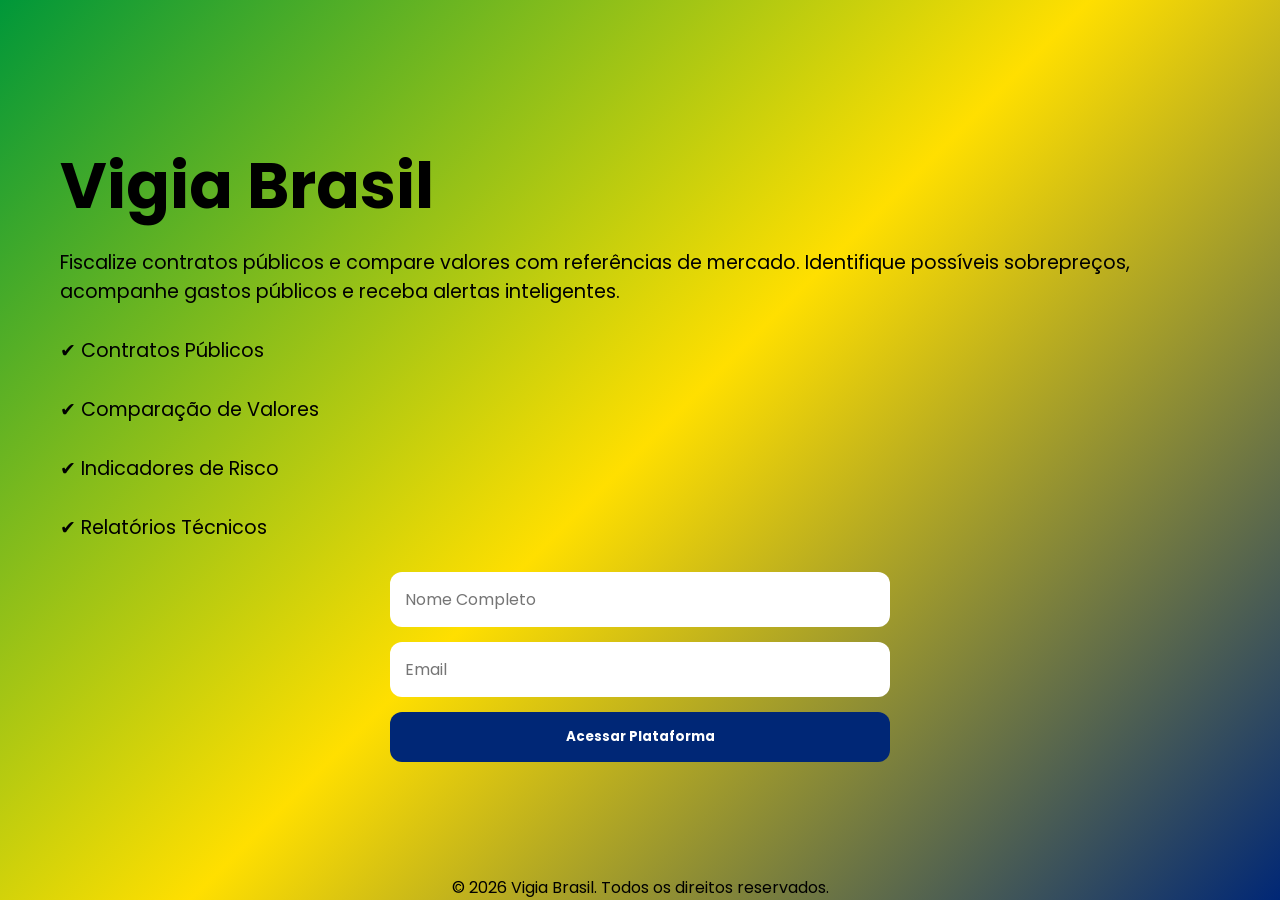
==== index.html @ 0b6b7aa6 "C:\Users\User\OneDrive\Documentos\GitHub\vigia_brasil\index.html Primeiro passo foi dado!" ====
<!DOCTYPE html>
<html lang="pt-BR">

<head>
    <meta charset="UTF-8">
    <meta name="viewport" content="width=device-width, initial-scale=1.0">
    <link rel="stylesheet" href="style.css">
    <title>Vigia Brasil</title>
    <link href="https://fonts.googleapis.com/css2?family=Poppins:wght@300;400;600;700&display=swap" rel="stylesheet">
</head>

<body>
    <div class="container">
        <div class="hero">
            <h1>Vigia Brasil</h1>
            <p>
                Fiscalize contratos públicos e compare valores com referências de mercado.

                Identifique possíveis sobrepreços, acompanhe gastos públicos e receba alertas inteligentes.
            </p>
            <div class="beneficios">


                <p>✔ Contratos Públicos</p>

                <p>✔ Comparação de Valores</p>

                <p>✔ Indicadores de Risco</p>

                <p>✔ Relatórios Técnicos</p>

            </div>
            <form class="cadastro">
                <input id="nome" 
                type="text" placeholder="Nome Completo" required>
                <input id="email" type="email" placeholder="Email" required>
                <button type="submit">Acessar Plataforma</button>
            </form>
            <div id="mensagem"></div>
        </div>
    </div>
<script src="script.js"></script>
</body>

<footer>
    <p>&copy; 2026 Vigia Brasil. Todos os direitos reservados.</p>
</footer>

</html>
---- style.css ----
*{
    margin: 0;
    padding: 0;
    box-sizing: border-box;
    font-family: 'Poppins', sans-serif;
}
body{
    height:100vh;
    margin:0;
    background: linear-gradient(
        135deg,
        #009739,
        #ffdf00,
        #002776
    );

    display: flex;
    justify-content: center;
    align-items: center;
}

.container{
    flex: 1;
    width:100%;
    max-width:1200px;
    padding:20px;
}

.hero{
   .hero{
    width: 700px;
    max-width: 90%;

    background: rgba(255,255,255,0.15);

    backdrop-filter: blur(15px);
    -webkit-backdrop-filter: blur(15px);

    border: 1px solid rgba(255,255,255,0.2);

    box-shadow: 0 20px 50px rgba(0,0,0,.25);
}
}

.hero h1{
    font-size:4rem;
    margin-bottom:15px;
}

.hero p{
    font-size:1.2rem;
    margin-bottom:30px;
}

.cadastro{
    display:flex;
    flex-direction:column;
    gap:15px;

    max-width:500px;

    margin:auto;
}

.cadastro input{
    padding:15px;

    border:none;

    border-radius:12px;

    font-size:1rem;
}

.cadastro button{
    padding:15px;

    border:none;

    border-radius:12px;

    background:#002776;

    color:white;

    font-weight:bold;

    cursor:pointer;

    transition:.3s;
}

.cadastro button:hover{
    transform:translateY(-3px);
     box-shadow:0 10px 20px rgba(0,0,0,.3);
} 

footer{
    text-align: center;

   position:fixed;
    bottom:0;
    width:100%;

}
#mensagem{
    margin-top:20px;
    padding:15px;

    border-radius:12px;

    display:none;

    background:rgba(0,151,57,.25);

    border:1px solid rgba(255,255,255,.3);

    color:white;

    text-align:center;

    font-weight:600;
}
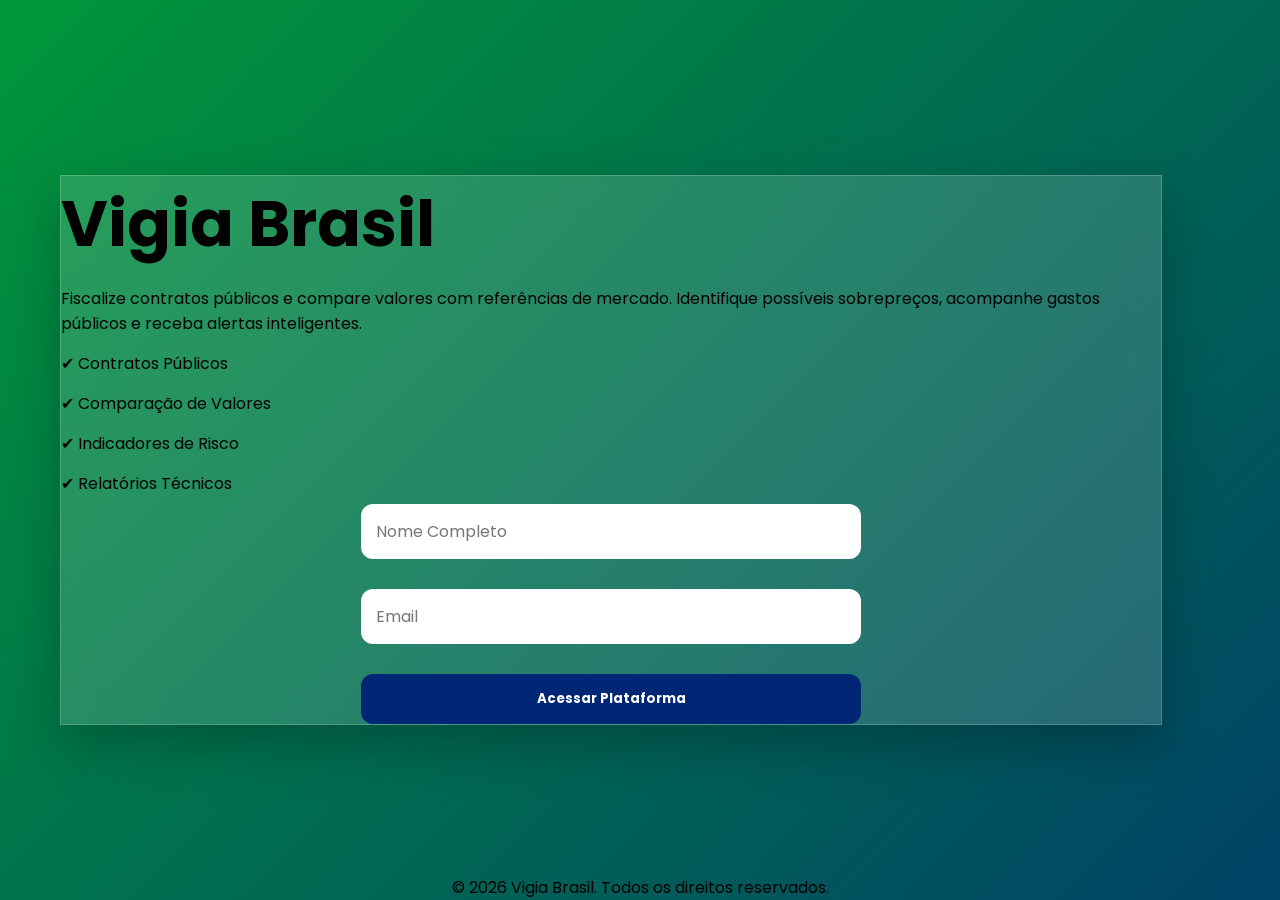
==== commit ecd11860: "refactor: organiza pastas e arquivos do projeto - Criação de pasta assets - Organização dos arquivos" ====
--- a/index.html
+++ b/index.html
@@ -4,7 +4,7 @@
 <head>
     <meta charset="UTF-8">
     <meta name="viewport" content="width=device-width, initial-scale=1.0">
-    <link rel="stylesheet" href="style.css">
+    <link rel="stylesheet" href="assets/css/style.css">
     <title>Vigia Brasil</title>
     <link href="https://fonts.googleapis.com/css2?family=Poppins:wght@300;400;600;700&display=swap" rel="stylesheet">
 </head>
@@ -39,7 +39,7 @@
             <div id="mensagem"></div>
         </div>
     </div>
-<script src="script.js"></script>
+<script src="assets/js/script.js"></script>
 </body>
 
 <footer>
--- a/assets/css/style.css
+++ b/assets/css/style.css
@@ -0,0 +1,212 @@
+*{
+    margin: 0;
+    padding: 0;
+    box-sizing: border-box;
+    font-family: 'Poppins', sans-serif;
+}
+body{
+    height:100vh;
+    margin:0;
+
+    background: linear-gradient(
+        -45deg,
+        #009739,
+        #ffdf00,
+        #002776,
+        #009739
+    );
+
+    background-size:400% 400%;
+
+    animation: gradienteBrasil 15s ease infinite;
+
+    display:flex;
+    justify-content:center;
+    align-items:center;
+}
+
+@keyframes gradienteBrasil {
+
+    0%{
+        background-position:0% 50%;
+    }
+
+    50%{
+        background-position:100% 50%;
+    }
+
+    100%{
+        background-position:0% 50%;
+    }
+}
+
+.container{
+    width:100%;
+    max-width:1200px;
+    padding:20px;
+}
+
+.hero{
+   
+    width: 100%;
+    max-width: 95%;
+
+    background: rgba(255,255,255,0.15);
+
+    backdrop-filter: blur(15px);
+    
+    -webkit-backdrop-filter: blur(15px);
+
+    border: 1px solid rgba(255,255,255,0.2);
+
+    box-shadow: 0 20px 50px rgba(0,0,0,.25);
+}
+
+
+.hero h1{
+   
+    font-size:4rem;
+    
+    margin-bottom:15px;
+}
+
+.hero p{
+    margin-top:15px;
+    
+    margin-bottom:8px;
+
+    text-align:left;
+
+    font-weight: 600px;
+
+    font-size:1rem;
+}
+
+.hero select,
+.hero input{
+    width:100%;
+
+    padding:12px;
+
+    border:none;
+
+    border-radius:10px;
+
+    font-size:1rem;
+
+    margin-bottom:15px;
+}
+
+.cadastro{
+    display:flex;
+    flex-direction:column;
+    gap:15px;
+
+    max-width:500px;
+
+    margin:auto;
+}
+
+.cadastro input{
+    padding:15px;
+
+    border:none;
+
+    border-radius:12px;
+
+    font-size:1rem;
+}
+
+.cadastro button{
+    padding:15px;
+
+    border:none;
+
+    border-radius:12px;
+
+    background:#002776;
+
+    color:white;
+
+    font-weight:bold;
+
+    cursor:pointer;
+
+    transition:.3s;
+}
+
+.cadastro button:hover{
+    transform:translateY(-3px);
+     box-shadow:0 10px 20px rgba(0,0,0,.3);
+} 
+
+footer{
+    text-align: center;
+
+   position:fixed;
+    bottom:0;
+    width:100%;
+
+}
+#mensagem{
+    margin-top:20px;
+    padding:15px;
+
+    border-radius:12px;
+
+    display:none;
+
+    background:rgba(0,151,57,.25);
+
+    border:1px solid rgba(255,255,255,.3);
+
+    color:white;
+
+    text-align:center;
+
+    font-weight:600;
+}
+
+.cardResultado{
+    margin-top:20px;
+    padding:20px;
+
+    border-radius:15px;
+
+    background:rgba(255,255,255,0.12);
+
+    border:1px solid rgba(255,255,255,0.2);
+
+    text-align:left;
+}
+
+.status-amarelo{
+    font-weight:bold;
+}
+#btnPesquisar{
+    width:100%;
+
+    padding:15px;
+
+    margin-top:15px;
+
+    border:none;
+
+    border-radius:12px;
+
+    background:#009739;
+
+    color:white;
+
+    font-size:1rem;
+
+    font-weight:bold;
+
+    cursor:pointer;
+
+    transition:.3s;
+}
+
+#btnPesquisar:hover{
+    transform:translateY(-3px);
+}
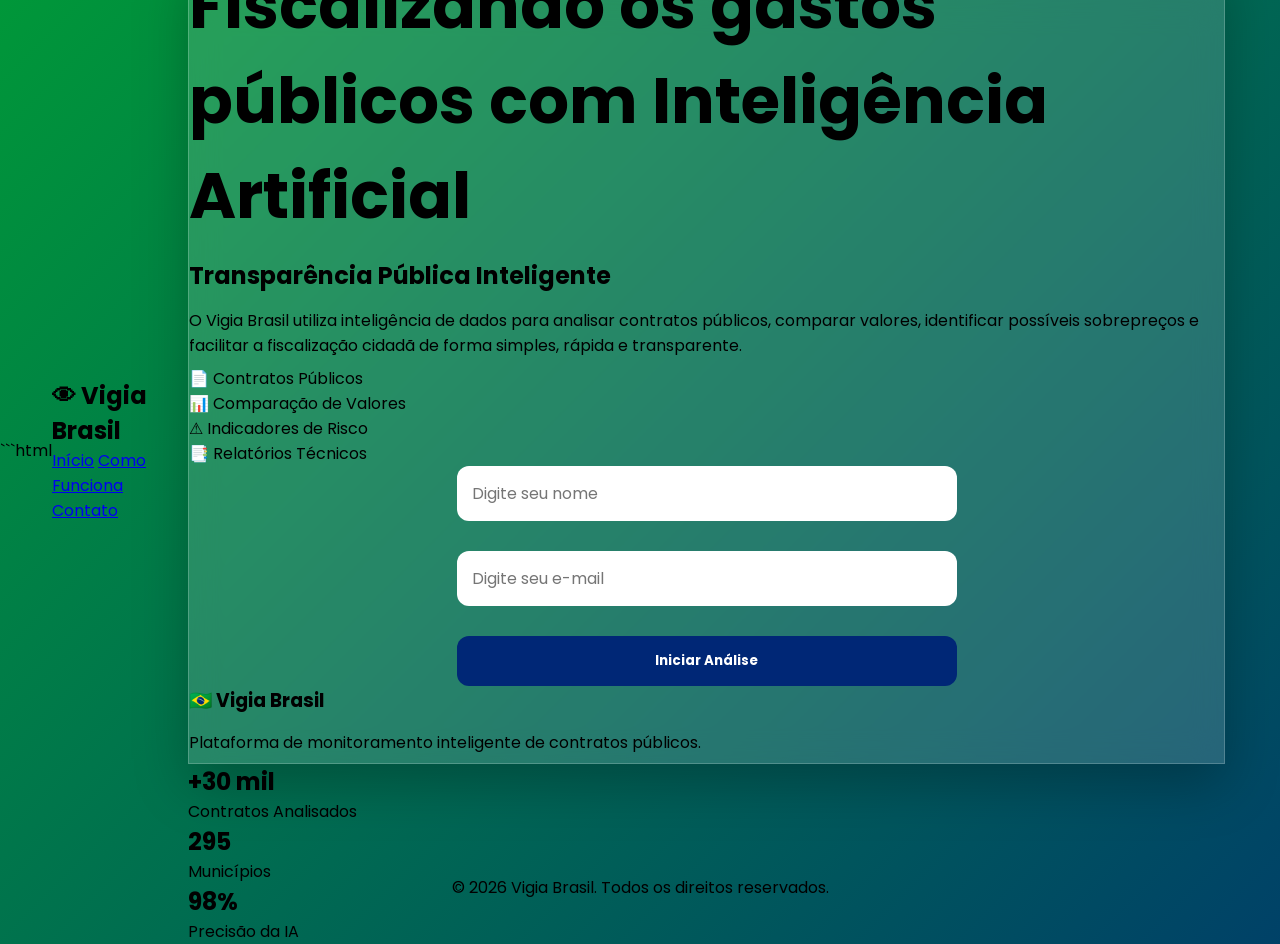
==== commit 34ce3cce: ""refactor: reconstrução completa após exclusão acidental do HTML (Vigia Brasil 2.0)" 24/06/2026 — Um" ====
--- a/index.html
+++ b/index.html
@@ -1,49 +1,144 @@
+```html
 <!DOCTYPE html>
 <html lang="pt-BR">
 
 <head>
     <meta charset="UTF-8">
     <meta name="viewport" content="width=device-width, initial-scale=1.0">
+
+    <title>Vigia Brasil | Transparência Pública Inteligente</title>
+
+    <link rel="preconnect" href="https://fonts.googleapis.com">
+    <link rel="preconnect" href="https://fonts.gstatic.com" crossorigin>
+
+    <link href="https://fonts.googleapis.com/css2?family=Poppins:wght@300;400;500;600;700&display=swap"
+        rel="stylesheet">
+
     <link rel="stylesheet" href="assets/css/style.css">
-    <title>Vigia Brasil</title>
-    <link href="https://fonts.googleapis.com/css2?family=Poppins:wght@300;400;600;700&display=swap" rel="stylesheet">
 </head>
 
 <body>
-    <div class="container">
-        <div class="hero">
-            <h1>Vigia Brasil</h1>
-            <p>
-                Fiscalize contratos públicos e compare valores com referências de mercado.
 
-                Identifique possíveis sobrepreços, acompanhe gastos públicos e receba alertas inteligentes.
-            </p>
-            <div class="beneficios">
+    <header class="cabecalho">
 
+        <div class="logo">
+            <h2>👁 Vigia Brasil</h2>
+        </div>
 
-                <p>✔ Contratos Públicos</p>
+        <nav>
+            <a href="#">Início</a>
+            <a href="#">Como Funciona</a>
+            <a href="#">Contato</a>
+        </nav>
 
-                <p>✔ Comparação de Valores</p>
+    </header>
 
-                <p>✔ Indicadores de Risco</p>
+    <main>
 
-                <p>✔ Relatórios Técnicos</p>
+        <section class="hero">
 
-            </div>
-            <form class="cadastro">
-                <input id="nome" 
-                type="text" placeholder="Nome Completo" required>
-                <input id="email" type="email" placeholder="Email" required>
-                <button type="submit">Acessar Plataforma</button>
-            </form>
-            <div id="mensagem"></div>
-        </div>
-    </div>
-<script src="assets/js/script.js"></script>
-</body>
+            <div class="hero-texto">
 
-<footer>
-    <p>&copy; 2026 Vigia Brasil. Todos os direitos reservados.</p>
-</footer>
+                <h1>Fiscalizando os gastos públicos com Inteligência Artificial</h1>
 
-</html>+                <h2 class="subtitulo">
+                    Transparência Pública Inteligente
+                </h2>
+
+                <p class="descricao">
+                    O Vigia Brasil utiliza inteligência de dados para analisar
+                    contratos públicos, comparar valores, identificar possíveis
+                    sobrepreços e facilitar a fiscalização cidadã de forma simples,
+                    rápida e transparente.
+                </p>
+                
+                <div class="beneficios">
+                
+                    <div class="card-beneficio">
+                        📄
+                        <span>Contratos Públicos</span>
+                    </div>
+                
+                    <div class="card-beneficio">
+                        📊
+                        <span>Comparação de Valores</span>
+                    </div>
+                
+                    <div class="card-beneficio">
+                        ⚠
+                        <span>Indicadores de Risco</span>
+                    </div>
+                
+                    <div class="card-beneficio">
+                        📑
+                        <span>Relatórios Técnicos</span>
+                    </div>
+                
+                </div>
+                
+                <form class="cadastro">
+                
+                    <input id="nome" type="text" placeholder="Digite seu nome" required>
+                
+                    <input id="email" type="email" placeholder="Digite seu e-mail" required>
+                
+                    <button type="submit">
+                        Iniciar Análise
+                    </button>
+                
+                </form>
+                
+                <div id="mensagem"></div>
+                
+                </div>
+                
+                <div class="hero-imagem">
+                
+                    <div class="card-mapa">
+                
+                        <h3>🇧🇷 Vigia Brasil</h3>
+                
+                        <p>
+                            Plataforma de monitoramento inteligente de contratos públicos.
+                        </p>
+                
+                    </div>
+                
+                </div>
+                
+                </section>
+                
+                <section class="estatisticas">
+                
+                    <div class="card-estatistica">
+                        <h2>+30 mil</h2>
+                        <p>Contratos Analisados</p>
+                    </div>
+                
+                    <div class="card-estatistica">
+                        <h2>295</h2>
+                        <p>Municípios</p>
+                    </div>
+                
+                    <div class="card-estatistica">
+                        <h2>98%</h2>
+                        <p>Precisão da IA</p>
+                    </div>
+                
+                </section>
+                
+                </main>
+                
+                <footer>
+                
+                    <p>
+                        © 2026 Vigia Brasil. Todos os direitos reservados.
+                    </p>
+                
+                </footer>
+                
+                <script src="assets/js/script.js"></script>
+                
+                </body>
+                
+                </html>
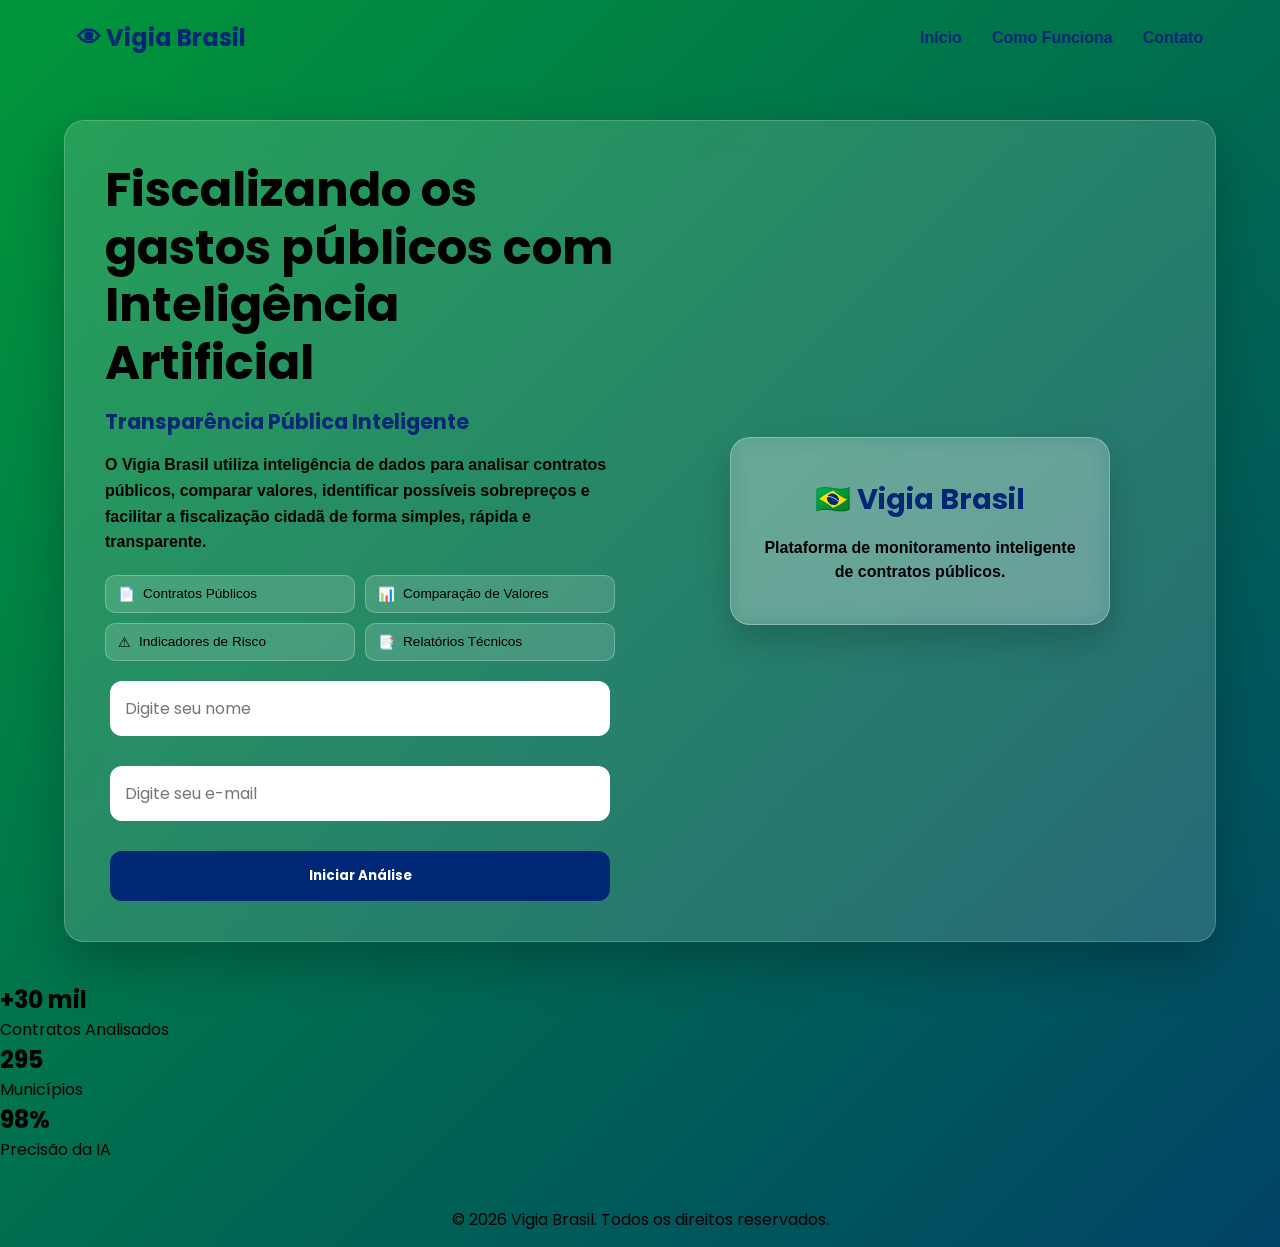
==== commit e6225420: "Mais um passo" ====
--- a/index.html
+++ b/index.html
@@ -1,4 +1,4 @@
-```html
+
 <!DOCTYPE html>
 <html lang="pt-BR">
 
@@ -17,7 +17,7 @@
     <link rel="stylesheet" href="assets/css/style.css">
 </head>
 
-<body>
+<body class="home">
 
     <header class="cabecalho">
 
@@ -35,7 +35,7 @@
 
     <main>
 
-        <section class="hero">
+        <section class="hero hero-home">
 
             <div class="hero-texto">
 
--- a/assets/css/style.css
+++ b/assets/css/style.css
@@ -1,13 +1,27 @@
-*{
+/* ========================================
+   RESET GERAL
+======================================== */
+
+* {
     margin: 0;
     padding: 0;
     box-sizing: border-box;
     font-family: 'Poppins', sans-serif;
 }
-body{
-    height:100vh;
-    margin:0;
-
+
+
+/* ========================================
+   CORPO DA PÁGINA
+======================================== */
+
+body {
+    /* Permite que a página cresça caso
+       o conteúdo ultrapasse a tela */
+    min-height: 100vh;
+
+    margin: 0;
+
+    /* Gradiente com as cores do Brasil */
     background: linear-gradient(
         -45deg,
         #009739,
@@ -16,197 +30,659 @@
         #009739
     );
 
-    background-size:400% 400%;
-
+    /* Aumenta o tamanho do gradiente
+       para permitir a animação */
+    background-size: 400% 400%;
+
+    /* Executa a animação continuamente */
     animation: gradienteBrasil 15s ease infinite;
 
-    display:flex;
-    justify-content:center;
-    align-items:center;
-}
+    /* Centraliza o conteúdo principal */
+    display: flex;
+    justify-content: center;
+    align-items: center;
+
+    /* Evita que o conteúdo encoste
+       nas bordas da tela */
+    padding: 20px 0;
+}
+
+
+/* ========================================
+   ANIMAÇÃO DO FUNDO
+======================================== */
 
 @keyframes gradienteBrasil {
 
-    0%{
-        background-position:0% 50%;
+    0% {
+        background-position: 0% 50%;
     }
 
-    50%{
-        background-position:100% 50%;
+    50% {
+        background-position: 100% 50%;
     }
 
-    100%{
-        background-position:0% 50%;
+    100% {
+        background-position: 0% 50%;
     }
 }
 
-.container{
-    width:100%;
-    max-width:1200px;
-    padding:20px;
-}
-
-.hero{
-   
+
+/* ========================================
+   CONTAINER PRINCIPAL
+======================================== */
+
+.container {
+    width: 100%;
+    max-width: 1200px;
+
+    padding: 20px;
+
+    /* Centraliza o container */
+    margin: 0 auto;
+}
+
+
+/* ========================================
+   HERO / ÁREA PRINCIPAL
+======================================== */
+
+.hero {
     width: 100%;
     max-width: 95%;
 
-    background: rgba(255,255,255,0.15);
+    /* Centraliza o Hero */
+    margin: 0 auto;
+
+    /* Espaçamento interno */
+    padding: 30px;
+
+    /* Efeito de vidro */
+    background: rgba(255, 255, 255, 0.15);
 
     backdrop-filter: blur(15px);
-    
     -webkit-backdrop-filter: blur(15px);
 
-    border: 1px solid rgba(255,255,255,0.2);
-
-    box-shadow: 0 20px 50px rgba(0,0,0,.25);
-}
-
-
-.hero h1{
-   
-    font-size:4rem;
-    
-    margin-bottom:15px;
-}
-
-.hero p{
-    margin-top:15px;
-    
-    margin-bottom:8px;
-
-    text-align:left;
-
-    font-weight: 600px;
-
-    font-size:1rem;
-}
+    border: 1px solid rgba(255, 255, 255, 0.2);
+
+    border-radius: 20px;
+
+    box-shadow: 0 20px 50px rgba(0, 0, 0, 0.25);
+}
+
+
+/* ========================================
+   TÍTULO DO HERO
+======================================== */
+
+.hero h1 {
+    font-size: 4rem;
+
+    margin-bottom: 15px;
+}
+
+
+/* ========================================
+   TEXTOS DO HERO
+======================================== */
+
+.hero p {
+    margin-top: 15px;
+    margin-bottom: 8px;
+
+    text-align: left;
+
+    /* CORREÇÃO:
+       font-weight não utiliza px */
+    font-weight: 600;
+
+    font-size: 1rem;
+}
+
+
+/* ========================================
+   SELECTS E INPUTS DO HERO
+======================================== */
 
 .hero select,
-.hero input{
-    width:100%;
-
-    padding:12px;
-
-    border:none;
-
-    border-radius:10px;
-
-    font-size:1rem;
-
-    margin-bottom:15px;
-}
-
-.cadastro{
-    display:flex;
-    flex-direction:column;
-    gap:15px;
-
-    max-width:500px;
-
-    margin:auto;
-}
-
-.cadastro input{
-    padding:15px;
-
-    border:none;
-
-    border-radius:12px;
-
-    font-size:1rem;
-}
-
-.cadastro button{
-    padding:15px;
-
-    border:none;
-
-    border-radius:12px;
-
-    background:#002776;
-
-    color:white;
-
-    font-weight:bold;
-
-    cursor:pointer;
-
-    transition:.3s;
-}
-
-.cadastro button:hover{
-    transform:translateY(-3px);
-     box-shadow:0 10px 20px rgba(0,0,0,.3);
-} 
-
-footer{
+.hero input {
+    width: 100%;
+
+    padding: 12px;
+
+    border: none;
+
+    border-radius: 10px;
+
+    font-size: 1rem;
+
+    margin-bottom: 15px;
+
+    /* Remove o contorno padrão
+       em alguns navegadores */
+    outline: none;
+}
+
+
+/* ========================================
+   ÁREA DE CADASTRO
+======================================== */
+
+.cadastro {
+    display: flex;
+
+    flex-direction: column;
+
+    gap: 15px;
+
+    max-width: 500px;
+
+    margin: 0 auto;
+}
+
+
+/* ========================================
+   INPUTS DO CADASTRO
+======================================== */
+
+.cadastro input {
+    padding: 15px;
+
+    border: none;
+
+    border-radius: 12px;
+
+    font-size: 1rem;
+
+    outline: none;
+}
+
+
+/* ========================================
+   BOTÃO DO CADASTRO
+======================================== */
+
+.cadastro button {
+    padding: 15px;
+
+    border: none;
+
+    border-radius: 12px;
+
+    background: #002776;
+
+    color: white;
+
+    font-weight: bold;
+
+    cursor: pointer;
+
+    transition: 0.3s;
+}
+
+
+/* Efeito quando o mouse passa
+   sobre o botão */
+.cadastro button:hover {
+    transform: translateY(-3px);
+
+    box-shadow: 0 10px 20px rgba(0, 0, 0, 0.3);
+}
+
+
+/* ========================================
+   BOTÃO PESQUISAR
+======================================== */
+
+#btnPesquisar {
+    width: 100%;
+
+    padding: 15px;
+
+    margin-top: 15px;
+
+    border: none;
+
+    border-radius: 12px;
+
+    background: #009739;
+
+    color: white;
+
+    font-size: 1rem;
+
+    font-weight: bold;
+
+    cursor: pointer;
+
+    transition: 0.3s;
+}
+
+
+/* Efeito ao passar o mouse */
+#btnPesquisar:hover {
+    transform: translateY(-3px);
+
+    box-shadow: 0 10px 20px rgba(0, 0, 0, 0.25);
+}
+
+
+/* ========================================
+   MENSAGEM
+======================================== */
+
+#mensagem {
+    margin-top: 20px;
+
+    padding: 15px;
+
+    border-radius: 12px;
+
+    display: none;
+
+    background: rgba(0, 151, 57, 0.25);
+
+    border: 1px solid rgba(255, 255, 255, 0.3);
+
+    color: white;
+
     text-align: center;
 
-   position:fixed;
-    bottom:0;
-    width:100%;
-
-}
-#mensagem{
-    margin-top:20px;
-    padding:15px;
-
-    border-radius:12px;
-
-    display:none;
-
-    background:rgba(0,151,57,.25);
-
-    border:1px solid rgba(255,255,255,.3);
-
-    color:white;
-
-    text-align:center;
-
-    font-weight:600;
-}
-
-.cardResultado{
-    margin-top:20px;
-    padding:20px;
-
-    border-radius:15px;
-
-    background:rgba(255,255,255,0.12);
-
-    border:1px solid rgba(255,255,255,0.2);
-
-    text-align:left;
-}
-
-.status-amarelo{
-    font-weight:bold;
-}
-#btnPesquisar{
-    width:100%;
-
-    padding:15px;
-
-    margin-top:15px;
-
-    border:none;
-
-    border-radius:12px;
-
-    background:#009739;
-
-    color:white;
-
-    font-size:1rem;
-
-    font-weight:bold;
-
-    cursor:pointer;
-
-    transition:.3s;
-}
-
-#btnPesquisar:hover{
-    transform:translateY(-3px);
-}+    font-weight: 600;
+}
+
+
+/* ========================================
+   RESULTADO DA PESQUISA
+======================================== */
+
+.cardResultado {
+    margin-top: 20px;
+
+    padding: 20px;
+
+    border-radius: 15px;
+
+    background: rgba(255, 255, 255, 0.12);
+
+    border: 1px solid rgba(255, 255, 255, 0.2);
+
+    text-align: left;
+
+    /* Melhora a leitura sobre
+       o fundo colorido */
+    color: white;
+}
+
+
+/* ========================================
+   STATUS
+======================================== */
+
+.status-amarelo {
+    font-weight: bold;
+}
+
+
+/* ========================================
+   RODAPÉ
+======================================== */
+
+footer {
+    width: 100%;
+
+    text-align: center;
+
+    margin-top: 30px;
+
+    padding: 15px;
+}
+
+
+/* ========================================
+   RESPONSIVIDADE
+======================================== */
+
+/* Ajustes para celulares e tablets */
+@media (max-width: 768px) {
+
+    body {
+        /* Em telas menores é melhor começar
+           o conteúdo no topo */
+        align-items: flex-start;
+    }
+
+    .container {
+        padding: 15px;
+    }
+
+    .hero {
+        max-width: 100%;
+
+        padding: 20px;
+    }
+
+    .hero h1 {
+        /* Evita título gigante no celular */
+        font-size: 2.5rem;
+    }
+
+}
+
+/* ========================================
+   CABEÇALHO - HOME
+======================================== */
+
+.cabecalho {
+    /* Posiciona o cabeçalho no topo da página */
+    position: absolute;
+    top: 0;
+    left: 0;
+
+    /* Ocupa toda a largura da tela */
+    width: 100%;
+
+    /* Coloca logo e menu lado a lado */
+    display: flex;
+
+    /* Logo fica à esquerda e menu à direita */
+    justify-content: space-between;
+
+    /* Alinha verticalmente os elementos */
+    align-items: center;
+
+    /* Espaçamento interno */
+    padding: 20px 6%;
+
+    /* Mantém o cabeçalho acima dos outros elementos */
+    z-index: 10;
+}
+
+
+/* ========================================
+   LOGO VIGIA BRASIL
+======================================== */
+
+.logo h2 {
+    margin: 0;
+
+    font-size: 1.5rem;
+
+    font-weight: 700;
+
+    color: #002776;
+}
+
+
+/* ========================================
+   MENU DE NAVEGAÇÃO
+======================================== */
+
+.cabecalho nav {
+    display: flex;
+
+    /* Espaço entre os links */
+    gap: 30px;
+
+    align-items: center;
+}
+
+
+/* Links do menu */
+.cabecalho nav a {
+    color: #002776;
+
+    text-decoration: none;
+
+    font-size: 1rem;
+
+    font-weight: 600;
+
+    transition: 0.3s;
+}
+
+
+/* Efeito ao passar o mouse */
+.cabecalho nav a:hover {
+    color: #009739;
+}
+
+/* ========================================
+   HOME - HERO EM DUAS COLUNAS
+======================================== */
+
+/* ========================================
+   HOME - HERO EM DUAS COLUNAS
+======================================== */
+
+.hero-home {
+    display: flex;
+
+    align-items: center;
+
+    gap: 50px;
+
+    width: 90%;
+
+    max-width: 1200px;
+
+    margin: 100px auto 40px;
+
+    padding: 40px;
+}
+
+
+/* ========================================
+   LADO ESQUERDO DO HERO
+======================================== */
+
+.hero-texto {
+    /* Faz este lado ocupar metade
+       do espaço disponível */
+    flex: 1;
+}
+
+
+/* Título principal da Home */
+.hero-texto h1 {
+    font-size: 3rem;
+
+    line-height: 1.2;
+
+    margin-bottom: 15px;
+}
+
+
+/* Subtítulo */
+.subtitulo {
+    font-size: 1.3rem;
+
+    margin-bottom: 15px;
+
+    color: #002776;
+}
+
+
+/* Texto explicativo */
+.descricao {
+    font-size: 1rem;
+
+    line-height: 1.6;
+
+    margin-bottom: 25px;
+}
+
+
+/* ========================================
+   LADO DIREITO DO HERO
+======================================== */
+
+.hero-imagem {
+    /* Ocupa a outra metade */
+    flex: 1;
+
+    /* Centraliza o card */
+    display: flex;
+
+    justify-content: center;
+
+    align-items: center;
+}
+
+
+/* ========================================
+   CARD VIGIA BRASIL
+======================================== */
+
+.card-mapa {
+    width: 100%;
+
+    max-width: 380px;
+
+    padding: 40px 30px;
+
+    border-radius: 20px;
+
+    text-align: center;
+
+    background: rgba(255, 255, 255, 0.18);
+
+    border: 1px solid rgba(255, 255, 255, 0.3);
+
+    box-shadow: 0 15px 35px rgba(0, 0, 0, 0.20);
+
+    backdrop-filter: blur(10px);
+
+    -webkit-backdrop-filter: blur(10px);
+}
+
+
+/* Título do card */
+.card-mapa h3 {
+    font-size: 1.8rem;
+
+    margin-bottom: 15px;
+
+    color: #002776;
+}
+
+
+/* Texto do card */
+.card-mapa p {
+    text-align: center;
+
+    line-height: 1.5;
+
+    margin: 0;
+}
+
+/* ========================================
+   LAYOUT EXCLUSIVO DA HOME
+======================================== */
+
+body.home {
+    /* A Home volta ao fluxo normal:
+       header em cima, main no meio e footer embaixo */
+    display: block;
+
+    /* Mantém a altura mínima da tela */
+    min-height: 100vh;
+
+    /* Permite rolagem vertical normalmente */
+    overflow-x: hidden;
+
+    padding: 0;
+}
+
+
+/* ========================================
+   CONTEÚDO PRINCIPAL DA HOME
+======================================== */
+
+.home main {
+    width: 100%;
+
+    padding-top: 80px;
+}
+
+
+/* ========================================
+   HERO DA HOME
+======================================== */
+
+.home .hero-home {
+    display: flex;
+
+    align-items: center;
+
+    justify-content: space-between;
+
+    gap: 50px;
+
+    width: 90%;
+
+    max-width: 1200px;
+
+    margin: 40px auto;
+
+    padding: 40px;
+}
+
+
+/* Coluna esquerda */
+.home .hero-texto {
+    flex: 1;
+}
+
+
+/* Coluna direita */
+.home .hero-imagem {
+    flex: 1;
+
+    display: flex;
+
+    justify-content: center;
+
+    align-items: center;
+}
+
+/* ========================================
+   HOME - BENEFÍCIOS
+======================================== */
+
+.home .beneficios {
+    /* Organiza os benefícios em duas colunas */
+    display: grid;
+
+    grid-template-columns: repeat(2, 1fr);
+
+    gap: 10px;
+
+    margin: 20px 0;
+}
+
+
+/* ========================================
+   CARD DE BENEFÍCIO
+======================================== */
+
+.home .card-beneficio {
+    display: flex;
+
+    align-items: center;
+
+    gap: 8px;
+
+    padding: 10px 12px;
+
+    border-radius: 10px;
+
+    background: rgba(255, 255, 255, 0.15);
+
+    border: 1px solid rgba(255, 255, 255, 0.25);
+
+    font-size: 0.85rem;
+
+    font-weight: 500;
+}
+
